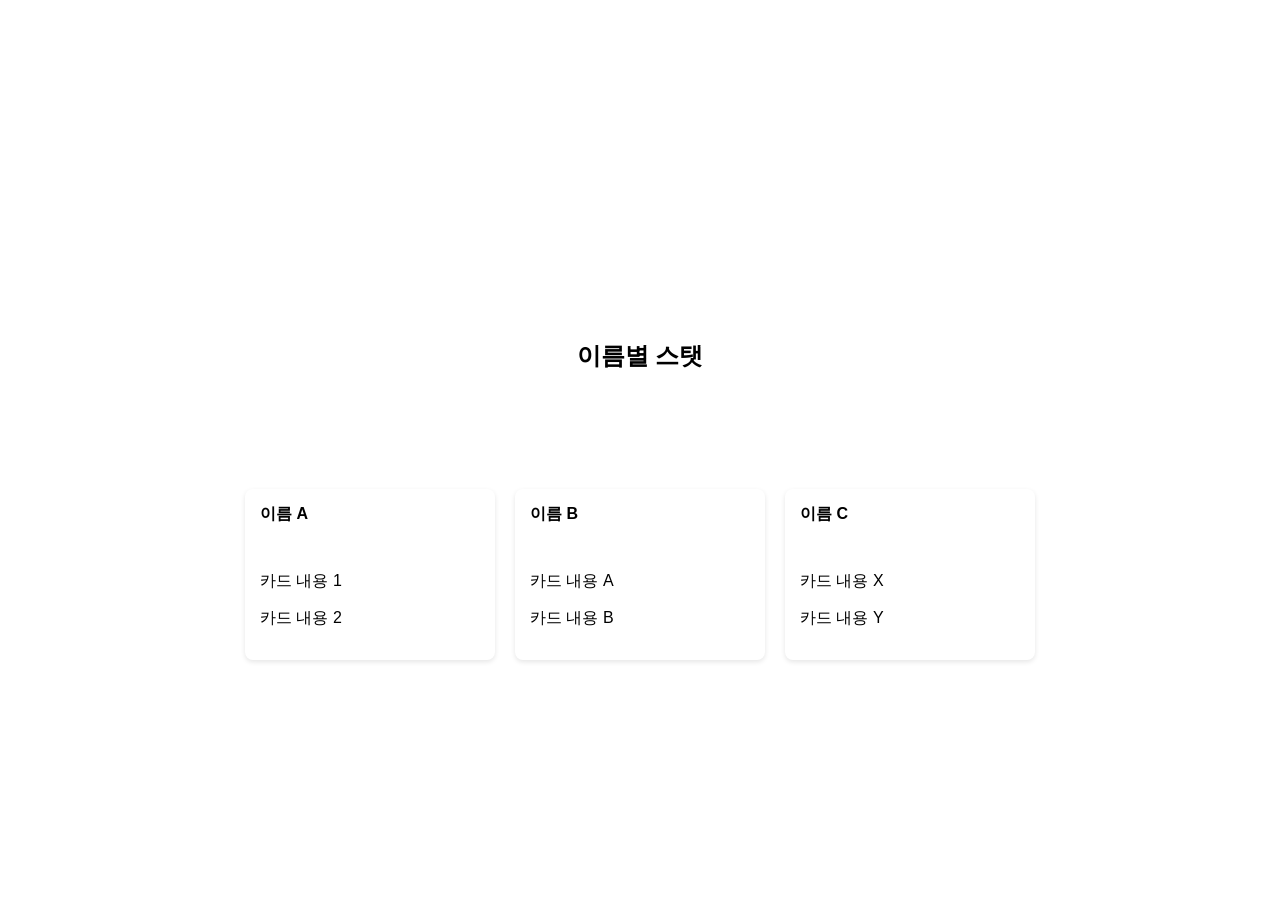
==== index.html @ db23ab8c "4th muse" ====
<!DOCTYPE html>
<html lang="ko">
<head>
    <meta charset="UTF-8">
    <meta name="viewport" content="width=device-width, initial-scale=1.0">
    <title>웹페이지 레이아웃</title>
    <style>
        body {
            margin: 0;
            font-family: sans-serif;
        }
        .wide-image {
            width: 100%;
            height: 300px; / 이미지 높이 조절 /
            background-color: ccc; / 이미지 없을 경우 배경색 /
            background-size: cover;
            background-position: center;
        }
        .stats-section {
            padding: 20px;
            background-color: f4f4f4;
            text-align: center;
        }
        .stats-section h2 {
            margin-bottom: 20px;
        }
        .stat-item {
            display: inline-block;
            margin: 5px 10px;
            padding: 8px 15px;
            background-color: 007bff;
            color: white;
            border-radius: 5px;
            cursor: pointer;
            transition: background-color 0.3s ease;
        }
        .stat-item:hover {
            background-color: 0056b3;
        }
        .cards-section {
            display: flex;
            flex-wrap: wrap;
            justify-content: center;
            padding: 30px 10px;
            gap: 20px;
        }
        .card {
            width: 250px;
            border: 1px solid ddd;
            border-radius: 8px;
            box-shadow: 0 2px 5px rgba(0,0,0,0.1);
            overflow: hidden;
            cursor: pointer;
            transition: transform 0.3s ease, box-shadow 0.3s ease;
        }
        .card:hover {
            transform: scale(1.05);
            box-shadow: 0 4px 10px rgba(0,0,0,0.2);
        }
        .card-header {
            padding: 15px;
            background-color: f9f9f9;
            border-bottom: 1px solid ddd;
            font-weight: bold;
        }
        .card-content {
            padding: 15px;
        }
        .editable-card.expanded {
            position: fixed;
            top: 50%;
            left: 50%;
            transform: translate(-50%, -50%) scale(1.2);
            z-index: 1000;
            width: 500px; / 확대 시 너비 /
            height: auto; / 확대 시 높이 자동 /
            box-shadow: 0 10px 20px rgba(0,0,0,0.3);
        }
        .editable-card.expanded .card-content textarea {
            width: 100%;
            height: 150px; / 편집 가능한 영역 높이 /
            padding: 10px;
            border: 1px solid ccc;
            border-radius: 5px;
            resize: vertical;
            box-sizing: border-box;
        }
        .sheet-section {
            padding: 15px;
            background-color: 333;
            color: white;
            text-align: center;
            font-size: 0.9em;
        }
    </style>
</head>
<body>

    <div class="wide-image">
        <!-- 최상단 꽉찬 와이드 이미지 영역 -->
        <!-- background-image 스타일을 div에 직접 적용하거나, img 태그 사용 -->
    </div>

    <div class="stats-section">
        <h2>이름별 스탯</h2>
        <span class="stat-item">스탯 1</span>
        <span class="stat-item">스탯 2</span>
        <span class="stat-item">스탯 3</span>
        <span class="stat-item">스탯 4</span>
    </div>

    <div class="cards-section">
        <div class="card editable-card">
            <div class="card-header">이름 A</div>
            <div class="card-content">
                <p>카드 내용 1</p>
                <p>카드 내용 2</p>
            </div>
        </div>
        <div class="card editable-card">
            <div class="card-header">이름 B</div>
            <div class="card-content">
                <p>카드 내용 A</p>
                <p>카드 내용 B</p>
            </div>
        </div>
        <div class="card editable-card">
            <div class="card-header">이름 C</div>
            <div class="card-content">
                <p>카드 내용 X</p>
                <p>카드 내용 Y</p>
            </div>
        </div>
        <!-- 더 많은 카드 추가 가능 -->
    </div>

    <div class="sheet-section">
        <span>한 줄 요약 또는 중요 정보 시트</span>
    </div>

    <script>
        document.querySelectorAll('.editable-card').forEach(card => {
            card.addEventListener('click', function() {
                // 다른 카드가 이미 확대되어 있는지 확인
                const expandedCard = document.querySelector('.expanded');
                if (expandedCard && expandedCard !== this) {
                    expandedCard.classList.remove('expanded');
                    // 확대된 카드의 내용을 일반 텍스트로 되돌립니다.
                    const contentDiv = expandedCard.querySelector('.card-content');
                    contentDiv.innerHTML = contentDiv.dataset.originalContent;
                }

                this.classList.toggle('expanded');

                if (this.classList.contains('expanded')) {
                    const contentDiv = this.querySelector('.card-content');
                    // 원본 내용을 저장합니다.
                    contentDiv.dataset.originalContent = contentDiv.innerHTML;
                    // 편집 가능한 textarea로 변경합니다.
                    contentDiv.innerHTML = <textarea>${contentDiv.textContent.trim()}</textarea>;
                } else {
                    // 확대 해제 시 textarea의 내용을 일반 텍스트로 다시 표시합니다.
                    const contentDiv = this.querySelector('.card-content');
                    const textarea = contentDiv.querySelector('textarea');
                    if (textarea) {
                        contentDiv.innerHTML = textarea.value;
                    }
                }
            });
        });
    </script>

</body>
</html>
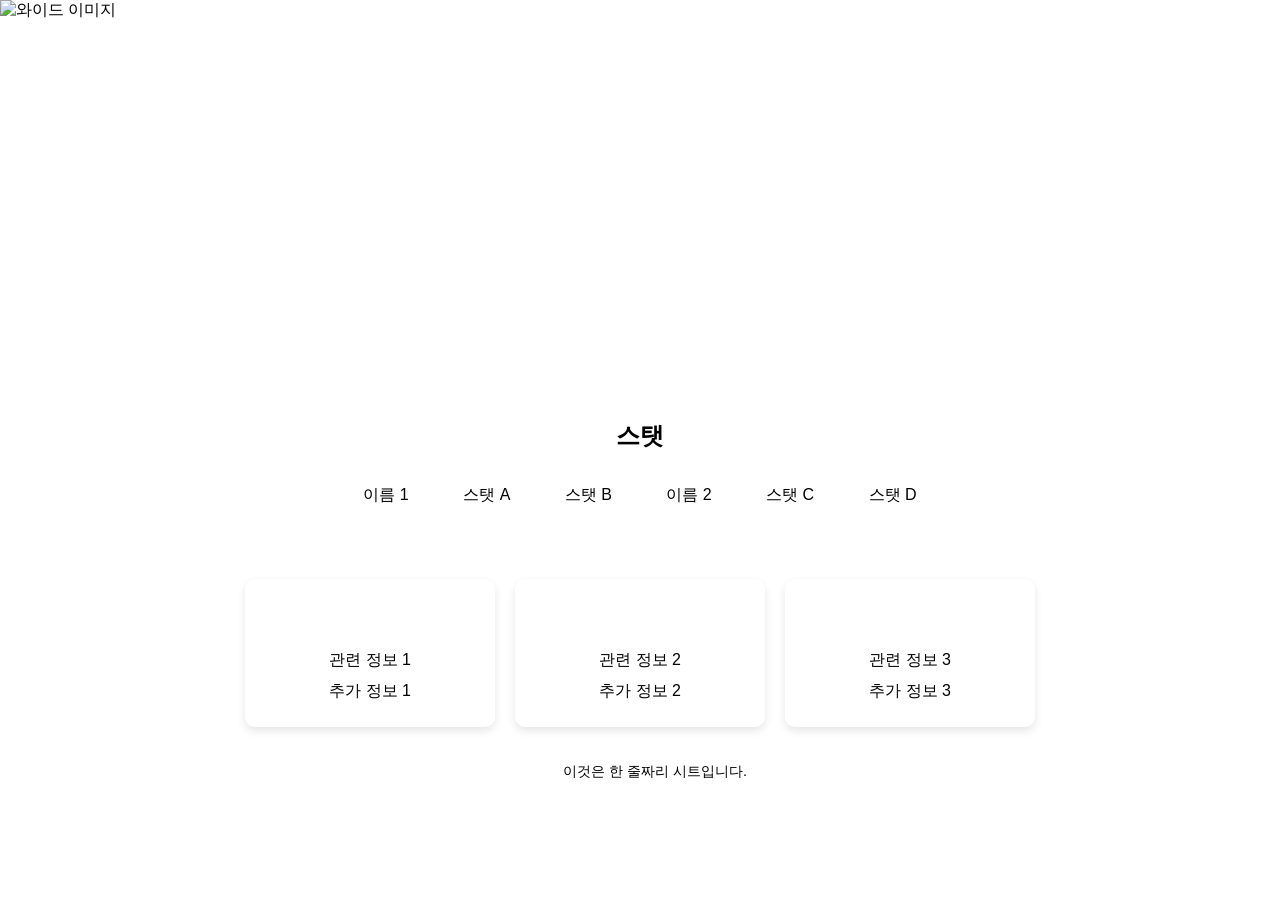
==== commit 05332e3e: "muse5" ====
--- a/index.html
+++ b/index.html
@@ -8,163 +8,208 @@
         body {
             margin: 0;
             font-family: sans-serif;
-        }
-        .wide-image {
-            width: 100%;
-            height: 300px; / 이미지 높이 조절 /
-            background-color: ccc; / 이미지 없을 경우 배경색 /
-            background-size: cover;
-            background-position: center;
-        }
+            background-color: f4f4f4;
+        }
+
+        .wide-image-container {
+            width: 100%;
+            height: 400px; / 이미지 높이 조절 /
+            overflow: hidden;
+            position: relative;
+        }
+
+        .wide-image-container img {
+            width: 100%;
+            height: 100%;
+            object-fit: cover; / 이미지가 컨테이너를 꽉 채우도록 /
+        }
+
         .stats-section {
             padding: 20px;
-            background-color: f4f4f4;
-            text-align: center;
-        }
+            background-color: fff;
+            text-align: center;
+            margin-bottom: 20px;
+        }
+
         .stats-section h2 {
-            margin-bottom: 20px;
-        }
+            margin-top: 0;
+            color: 333;
+        }
+
         .stat-item {
             display: inline-block;
             margin: 5px 10px;
             padding: 8px 15px;
-            background-color: 007bff;
-            color: white;
+            background-color: e0e0e0;
             border-radius: 5px;
             cursor: pointer;
             transition: background-color 0.3s ease;
         }
+
         .stat-item:hover {
-            background-color: 0056b3;
-        }
+            background-color: c0c0c0;
+        }
+
         .cards-section {
             display: flex;
             flex-wrap: wrap;
             justify-content: center;
-            padding: 30px 10px;
+            padding: 20px;
             gap: 20px;
         }
+
         .card {
             width: 250px;
-            border: 1px solid ddd;
-            border-radius: 8px;
-            box-shadow: 0 2px 5px rgba(0,0,0,0.1);
+            background-color: fff;
+            border-radius: 10px;
+            box-shadow: 0 4px 8px rgba(0, 0, 0, 0.1);
             overflow: hidden;
             cursor: pointer;
             transition: transform 0.3s ease, box-shadow 0.3s ease;
         }
+
         .card:hover {
-            transform: scale(1.05);
-            box-shadow: 0 4px 10px rgba(0,0,0,0.2);
-        }
+            transform: translateY(-5px);
+            box-shadow: 0 8px 16px rgba(0, 0, 0, 0.2);
+        }
+
         .card-header {
+            background-color: 007bff;
+            color: white;
             padding: 15px;
-            background-color: f9f9f9;
-            border-bottom: 1px solid ddd;
+            text-align: center;
+            font-size: 1.2em;
             font-weight: bold;
         }
+
         .card-content {
             padding: 15px;
-        }
-        .editable-card.expanded {
+            text-align: center;
+        }
+
+        .card-content p {
+            margin: 0 0 10px 0;
+            color: 555;
+        }
+
+        .sheet-section {
+            padding: 15px;
+            background-color: 333;
+            color: fff;
+            text-align: center;
+            font-size: 0.9em;
+            position: sticky;
+            bottom: 0;
+            width: 100%;
+        }
+
+        / 카드 클릭 시 확대 및 편집 모드 (JavaScript로 구현 필요) /
+        .card.expanded {
+            width: 500px; / 확대될 너비 /
+            height: auto; / 내용에 맞게 높이 조절 /
             position: fixed;
             top: 50%;
             left: 50%;
-            transform: translate(-50%, -50%) scale(1.2);
+            transform: translate(-50%, -50%);
             z-index: 1000;
-            width: 500px; / 확대 시 너비 /
-            height: auto; / 확대 시 높이 자동 /
-            box-shadow: 0 10px 20px rgba(0,0,0,0.3);
-        }
-        .editable-card.expanded .card-content textarea {
-            width: 100%;
-            height: 150px; / 편집 가능한 영역 높이 /
+            box-shadow: 0 16px 32px rgba(0, 0, 0, 0.3);
+        }
+
+        .card.expanded .card-header,
+        .card.expanded .card-content {
+            padding: 20px;
+        }
+
+        .card.expanded .card-content textarea {
+            width: 100%;
+            height: 150px;
+            margin-top: 10px;
             padding: 10px;
             border: 1px solid ccc;
             border-radius: 5px;
-            resize: vertical;
-            box-sizing: border-box;
-        }
-        .sheet-section {
-            padding: 15px;
-            background-color: 333;
-            color: white;
-            text-align: center;
-            font-size: 0.9em;
+            font-family: sans-serif;
+            font-size: 1em;
+            resize: vertical; / 세로로만 크기 조절 가능 /
         }
     </style>
 </head>
 <body>
 
-    <div class="wide-image">
-        <!-- 최상단 꽉찬 와이드 이미지 영역 -->
-        <!-- background-image 스타일을 div에 직접 적용하거나, img 태그 사용 -->
+    <div class="wide-image-container">
+        <img src="https://i.pinimg.com/1200x/ff/57/47/ff57477cca0a3f9d57aa78e1961f3767.jpg" alt="와이드 이미지">
     </div>
 
-    <div class="stats-section">
-        <h2>이름별 스탯</h2>
-        <span class="stat-item">스탯 1</span>
-        <span class="stat-item">스탯 2</span>
-        <span class="stat-item">스탯 3</span>
-        <span class="stat-item">스탯 4</span>
-    </div>
-
-    <div class="cards-section">
-        <div class="card editable-card">
-            <div class="card-header">이름 A</div>
+    <section class="stats-section">
+        <h2>스탯</h2>
+        <span class="stat-item">이름 1</span>
+        <span class="stat-item">스탯 A</span>
+        <span class="stat-item">스탯 B</span>
+        <span class="stat-item">이름 2</span>
+        <span class="stat-item">스탯 C</span>
+        <span class="stat-item">스탯 D</span>
+    </section>
+
+    <section class="cards-section">
+        <div class="card">
+            <div class="card-header">이름 1</div>
             <div class="card-content">
-                <p>카드 내용 1</p>
-                <p>카드 내용 2</p>
+                <p>관련 정보 1</p>
+                <p>추가 정보 1</p>
             </div>
         </div>
-        <div class="card editable-card">
-            <div class="card-header">이름 B</div>
+        <div class="card">
+            <div class="card-header">이름 2</div>
             <div class="card-content">
-                <p>카드 내용 A</p>
-                <p>카드 내용 B</p>
+                <p>관련 정보 2</p>
+                <p>추가 정보 2</p>
             </div>
         </div>
-        <div class="card editable-card">
-            <div class="card-header">이름 C</div>
+        <div class="card">
+            <div class="card-header">이름 3</div>
             <div class="card-content">
-                <p>카드 내용 X</p>
-                <p>카드 내용 Y</p>
+                <p>관련 정보 3</p>
+                <p>추가 정보 3</p>
             </div>
         </div>
         <!-- 더 많은 카드 추가 가능 -->
+    </section>
+
+    <div class="sheet-section">
+        이것은 한 줄짜리 시트입니다.
     </div>
 
-    <div class="sheet-section">
-        <span>한 줄 요약 또는 중요 정보 시트</span>
-    </div>
-
     <script>
-        document.querySelectorAll('.editable-card').forEach(card => {
+        document.querySelectorAll('.card').forEach(card => {
             card.addEventListener('click', function() {
-                // 다른 카드가 이미 확대되어 있는지 확인
-                const expandedCard = document.querySelector('.expanded');
-                if (expandedCard && expandedCard !== this) {
+                // 이미 확대된 상태라면 해제
+                if (this.classList.contains('expanded')) {
+                    this.classList.remove('expanded');
+                    // 편집 모드에서 일반 텍스트로 복구 (필요시)
+                    const textarea = this.querySelector('textarea');
+                    if (textarea) {
+                        const contentDiv = document.createElement('div');
+                        contentDiv.innerHTML = textarea.value.replace(/\n/g, '<br>');
+                        textarea.parentNode.replaceChild(contentDiv, textarea);
+                    }
+                    return;
+                }
+
+                // 다른 카드들이 확대된 상태라면 모두 해제
+                document.querySelectorAll('.card.expanded').forEach(expandedCard => {
                     expandedCard.classList.remove('expanded');
-                    // 확대된 카드의 내용을 일반 텍스트로 되돌립니다.
-                    const contentDiv = expandedCard.querySelector('.card-content');
-                    contentDiv.innerHTML = contentDiv.dataset.originalContent;
-                }
-
-                this.classList.toggle('expanded');
-
-                if (this.classList.contains('expanded')) {
-                    const contentDiv = this.querySelector('.card-content');
-                    // 원본 내용을 저장합니다.
-                    contentDiv.dataset.originalContent = contentDiv.innerHTML;
-                    // 편집 가능한 textarea로 변경합니다.
-                    contentDiv.innerHTML = <textarea>${contentDiv.textContent.trim()}</textarea>;
-                } else {
-                    // 확대 해제 시 textarea의 내용을 일반 텍스트로 다시 표시합니다.
-                    const contentDiv = this.querySelector('.card-content');
-                    const textarea = contentDiv.querySelector('textarea');
-                    if (textarea) {
-                        contentDiv.innerHTML = textarea.value;
-                    }
+                });
+
+                // 현재 카드 확대
+                this.classList.add('expanded');
+
+                // 편집 모드로 전환 (텍스트 영역 추가)
+                const contentDiv = this.querySelector('.card-content');
+                if (!contentDiv.querySelector('textarea')) {
+                    const currentContent = contentDiv.innerHTML.replace(/<br>/g, '\n'); // <br> 태그를 개행 문자로 변환
+                    contentDiv.innerHTML = ''; // 기존 내용 삭제
+                    const textarea = document.createElement('textarea');
+                    textarea.value = currentContent;
+                    contentDiv.appendChild(textarea);
                 }
             });
         });
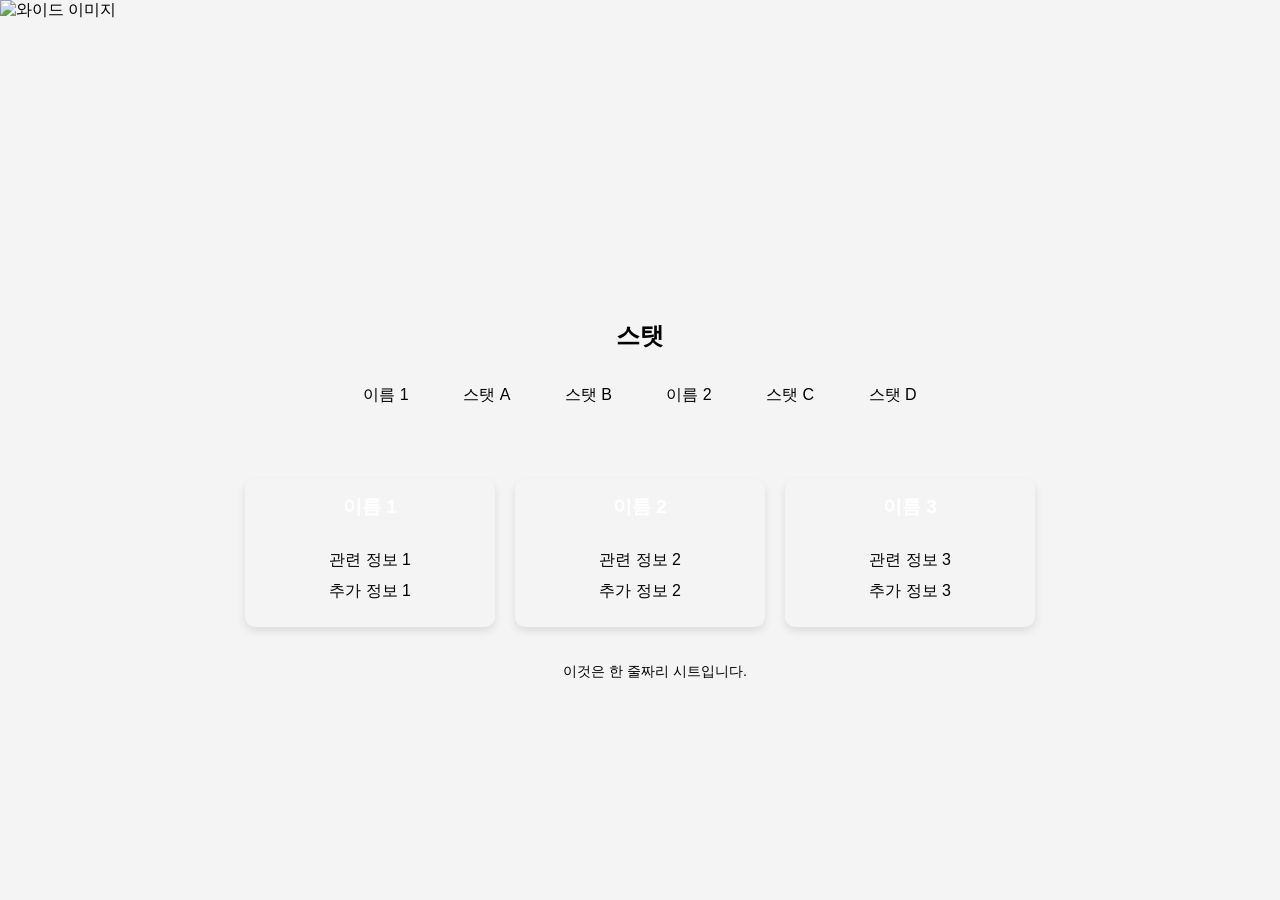
==== commit 4039b5cf: "6muse" ====
--- a/index.html
+++ b/index.html
@@ -8,12 +8,12 @@
         body {
             margin: 0;
             font-family: sans-serif;
-            background-color: f4f4f4;
+            background-color: #f4f4f4;
         }
 
         .wide-image-container {
             width: 100%;
-            height: 400px; / 이미지 높이 조절 /
+            height: 300px; / 이미지 높이 조절 /
             overflow: hidden;
             position: relative;
         }
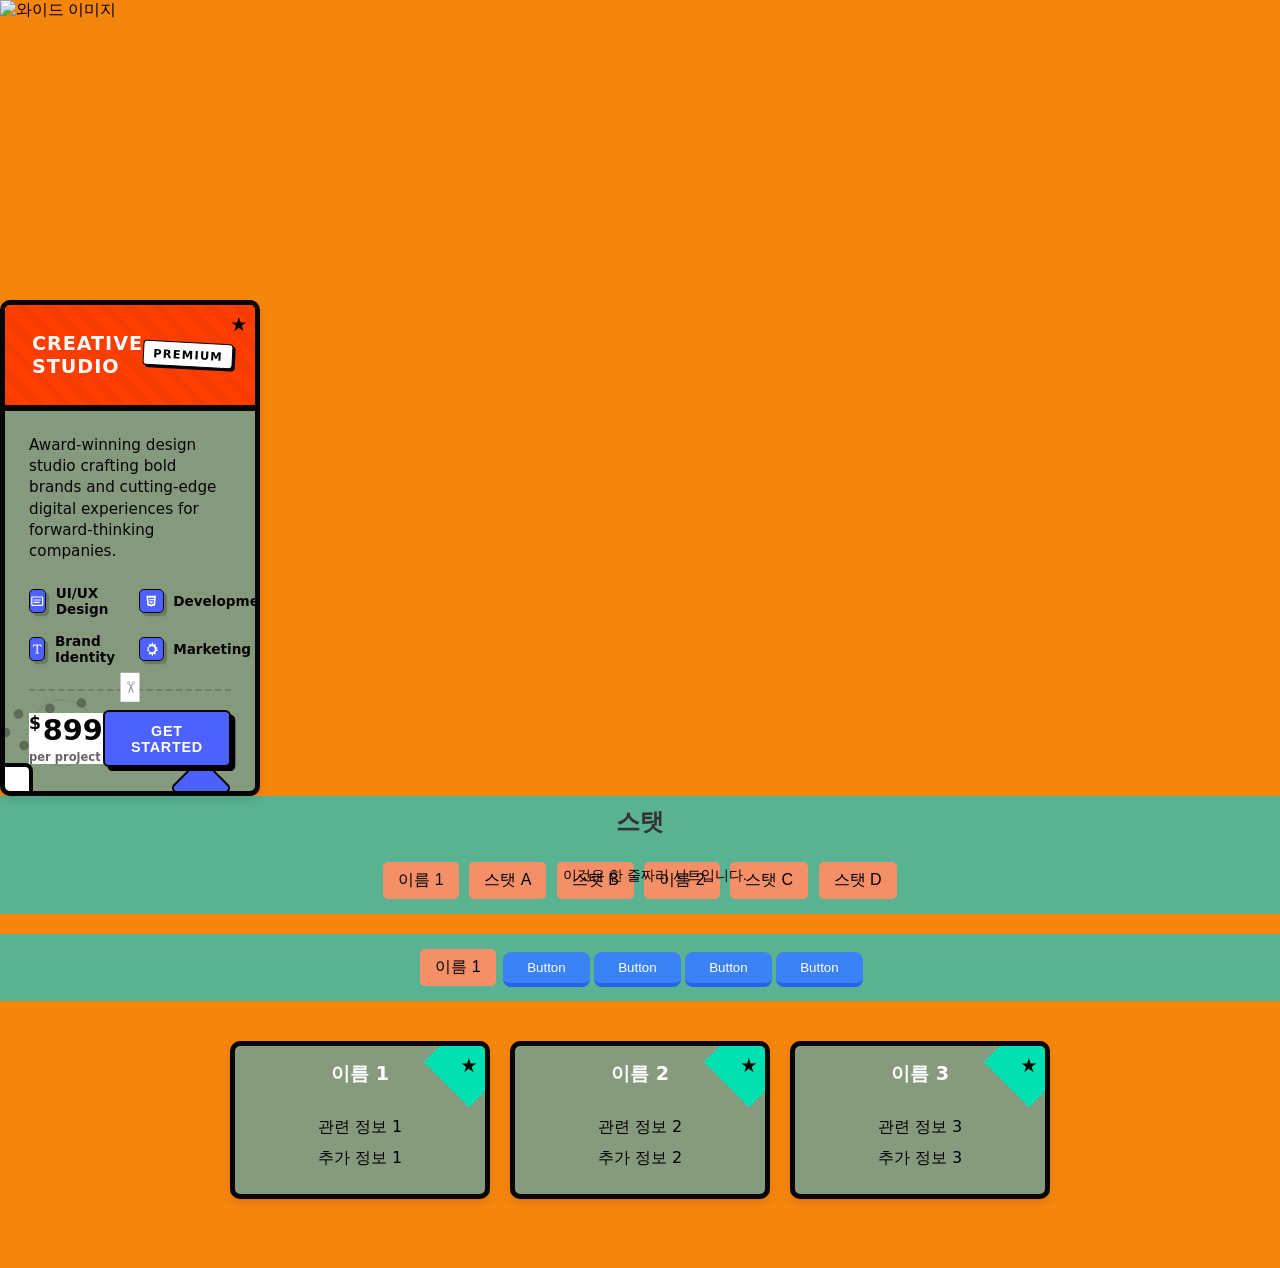
==== commit faad2f5a: "css test" ====
--- a/index.html
+++ b/index.html
@@ -8,8 +8,400 @@
         body {
             margin: 0;
             font-family: sans-serif;
-            background-color: #f4f4f4;
-        }
+            background-color: #F6850C;
+        }
+
+        /* From Uiverse.io by seoulchik */ 
+.card {
+  --primary: #ff3e00;
+  --primary-hover: #ff6d43;
+  --secondary: #4d61ff;
+  --secondary-hover: #5e70ff;
+  --accent: #00e0b0;
+  --text: #050505;
+  --bg: #ffffff;
+  --shadow-color: #000000;
+  --pattern-color: #cfcfcf;
+
+  position: relative;
+  width: 20em;
+  background: var(--bg);
+  border: 0.35em solid var(--text);
+  border-radius: 0.6em;
+  box-shadow:
+    0.7em 0.7em 0 var(--shadow-color),
+    inset 0 0 0 0.15em rgba(0, 0, 0, 0.05);
+  transition: all 0.4s cubic-bezier(0.23, 1, 0.32, 1);
+  overflow: hidden;
+  font-family: ui-sans-serif, system-ui, sans-serif;
+  transform-origin: center;
+}
+
+.card:hover {
+  transform: translate(-0.4em, -0.4em) scale(1.02);
+  box-shadow: 1em 1em 0 var(--shadow-color);
+}
+
+.card:hover .card-pattern-grid,
+.card:hover .card-overlay-dots {
+  opacity: 1;
+}
+
+.card:active {
+  transform: translate(0.1em, 0.1em) scale(0.98);
+  box-shadow: 0.5em 0.5em 0 var(--shadow-color);
+}
+
+.card::before {
+  content: "";
+  position: absolute;
+  top: -1em;
+  right: -1em;
+  width: 4em;
+  height: 4em;
+  background: var(--accent);
+  transform: rotate(45deg);
+  z-index: 1;
+}
+
+.card::after {
+  content: "★";
+  position: absolute;
+  top: 0.4em;
+  right: 0.4em;
+  color: var(--text);
+  font-size: 1.2em;
+  font-weight: bold;
+  z-index: 2;
+}
+
+.card-pattern-grid {
+  position: absolute;
+  inset: 0;
+  background-image: linear-gradient(
+      to right,
+      rgba(0, 0, 0, 0.05) 1px,
+      transparent 1px
+    ),
+    linear-gradient(to bottom, rgba(0, 0, 0, 0.05) 1px, transparent 1px);
+  background-size: 0.5em 0.5em;
+  pointer-events: none;
+  opacity: 0.5;
+  transition: opacity 0.4s ease;
+  z-index: 1;
+}
+
+.card-overlay-dots {
+  position: absolute;
+  inset: 0;
+  background-image: radial-gradient(var(--pattern-color) 1px, transparent 1px);
+  background-size: 1em 1em;
+  background-position: -0.5em -0.5em;
+  pointer-events: none;
+  opacity: 0;
+  transition: opacity 0.4s ease;
+  z-index: 1;
+}
+
+.bold-pattern {
+  position: absolute;
+  top: 0;
+  right: 0;
+  width: 6em;
+  height: 6em;
+  opacity: 0.15;
+  pointer-events: none;
+  z-index: 1;
+}
+
+.card-title-area {
+  position: relative;
+  padding: 1.4em;
+  background: var(--primary);
+  color: var(--bg);
+  font-weight: 800;
+  font-size: 1.2em;
+  display: flex;
+  justify-content: space-between;
+  align-items: center;
+  border-bottom: 0.35em solid var(--text);
+  text-transform: uppercase;
+  letter-spacing: 0.05em;
+  z-index: 2;
+  overflow: hidden;
+}
+
+.card-title-area::before {
+  content: "";
+  position: absolute;
+  top: 0;
+  left: 0;
+  width: 100%;
+  height: 100%;
+  background: repeating-linear-gradient(
+    45deg,
+    rgba(0, 0, 0, 0.1),
+    rgba(0, 0, 0, 0.1) 0.5em,
+    transparent 0.5em,
+    transparent 1em
+  );
+  pointer-events: none;
+  opacity: 0.3;
+}
+
+.card-tag {
+  background: var(--bg);
+  color: var(--text);
+  font-size: 0.6em;
+  font-weight: 800;
+  padding: 0.4em 0.8em;
+  border: 0.15em solid var(--text);
+  border-radius: 0.3em;
+  box-shadow: 0.2em 0.2em 0 var(--shadow-color);
+  text-transform: uppercase;
+  letter-spacing: 0.1em;
+  transform: rotate(3deg);
+  transition: all 0.3s ease;
+}
+
+.card:hover .card-tag {
+  transform: rotate(-2deg) scale(1.1);
+  box-shadow: 0.25em 0.25em 0 var(--shadow-color);
+}
+
+.card-body {
+  position: relative;
+  padding: 1.5em;
+  z-index: 2;
+}
+
+.card-description {
+  margin-bottom: 1.5em;
+  color: var(--text);
+  font-size: 0.95em;
+  line-height: 1.4;
+  font-weight: 500;
+}
+
+.feature-grid {
+  display: grid;
+  grid-template-columns: 1fr 1fr;
+  gap: 1em;
+  margin-bottom: 1.5em;
+}
+
+.feature-item {
+  display: flex;
+  align-items: center;
+  gap: 0.6em;
+  transition: transform 0.2s ease;
+}
+
+.feature-item:hover {
+  transform: translateX(0.3em);
+}
+
+.feature-icon {
+  width: 1.4em;
+  height: 1.4em;
+  display: flex;
+  align-items: center;
+  justify-content: center;
+  background: var(--secondary);
+  border: 0.12em solid var(--text);
+  border-radius: 0.3em;
+  box-shadow: 0.2em 0.2em 0 rgba(0, 0, 0, 0.2);
+  transition: all 0.2s ease;
+}
+
+.feature-item:hover .feature-icon {
+  background: var(--secondary-hover);
+  transform: rotate(-5deg);
+}
+
+.feature-icon svg {
+  width: 0.9em;
+  height: 0.9em;
+  fill: var(--bg);
+}
+
+.feature-text {
+  font-size: 0.85em;
+  font-weight: 600;
+  color: var(--text);
+}
+
+.card-actions {
+  display: flex;
+  justify-content: space-between;
+  align-items: center;
+  margin-top: 1.5em;
+  padding-top: 1.2em;
+  border-top: 0.15em dashed rgba(0, 0, 0, 0.15);
+  position: relative;
+}
+
+.card-actions::before {
+  content: "✂";
+  position: absolute;
+  top: -0.8em;
+  left: 50%;
+  transform: translateX(-50%) rotate(90deg);
+  background: var(--bg);
+  padding: 0 0.5em;
+  font-size: 1em;
+  color: rgba(0, 0, 0, 0.4);
+}
+
+.price {
+  position: relative;
+  font-size: 1.8em;
+  font-weight: 800;
+  color: var(--text);
+  background: var(--bg);
+}
+
+.price::before {
+  content: "";
+  position: absolute;
+  bottom: 0.15em;
+  left: 0;
+  width: 100%;
+  height: 0.2em;
+  background: var(--accent);
+  z-index: -1;
+  opacity: 0.5;
+}
+
+.price-currency {
+  font-size: 0.6em;
+  font-weight: 700;
+  vertical-align: top;
+  margin-right: 0.1em;
+}
+
+.price-period {
+  display: block;
+  font-size: 0.4em;
+  font-weight: 600;
+  color: rgba(0, 0, 0, 0.6);
+  margin-top: 0.2em;
+}
+
+.card-button {
+  position: relative;
+  background: var(--secondary);
+  color: var(--bg);
+  font-size: 0.9em;
+  font-weight: 700;
+  padding: 0.7em 1.2em;
+  border: 0.2em solid var(--text);
+  border-radius: 0.4em;
+  box-shadow: 0.3em 0.3em 0 var(--shadow-color);
+  cursor: pointer;
+  transition: all 0.2s ease;
+  overflow: hidden;
+  text-transform: uppercase;
+  letter-spacing: 0.05em;
+}
+
+.card-button::before {
+  content: "";
+  position: absolute;
+  top: 0;
+  left: -100%;
+  width: 100%;
+  height: 100%;
+  background: linear-gradient(
+    90deg,
+    transparent 0%,
+    rgba(255, 255, 255, 0.2) 50%,
+    transparent 100%
+  );
+  transition: left 0.6s ease;
+}
+
+.card-button:hover {
+  background: var(--secondary-hover);
+  transform: translate(-0.1em, -0.1em);
+  box-shadow: 0.4em 0.4em 0 var(--shadow-color);
+}
+
+.card-button:hover::before {
+  left: 100%;
+}
+
+.card-button:active {
+  transform: translate(0.1em, 0.1em);
+  box-shadow: 0.15em 0.15em 0 var(--shadow-color);
+}
+
+.dots-pattern {
+  position: absolute;
+  bottom: 2em;
+  left: -2em;
+  width: 8em;
+  height: 4em;
+  opacity: 0.3;
+  transform: rotate(-10deg);
+  pointer-events: none;
+  z-index: 1;
+}
+
+.accent-shape {
+  position: absolute;
+  width: 2.5em;
+  height: 2.5em;
+  background: var(--secondary);
+  border: 0.15em solid var(--text);
+  border-radius: 0.3em;
+  transform: rotate(45deg);
+  bottom: -1.2em;
+  right: 2em;
+  z-index: 0;
+  transition: transform 0.3s ease;
+}
+
+.card:hover .accent-shape {
+  transform: rotate(55deg) scale(1.1);
+}
+
+.stamp {
+  position: absolute;
+  bottom: 1.5em;
+  left: 1.5em;
+  width: 4em;
+  height: 4em;
+  display: flex;
+  align-items: center;
+  justify-content: center;
+  border: 0.15em solid rgba(0, 0, 0, 0.3);
+  border-radius: 50%;
+  transform: rotate(-15deg);
+  opacity: 0.2;
+  z-index: 1;
+}
+
+.stamp-text {
+  font-size: 0.6em;
+  font-weight: 800;
+  text-transform: uppercase;
+  letter-spacing: 0.05em;
+}
+
+.corner-slice {
+  position: absolute;
+  bottom: 0;
+  left: 0;
+  width: 1.5em;
+  height: 1.5em;
+  background: var(--bg);
+  border-right: 0.25em solid var(--text);
+  border-top: 0.25em solid var(--text);
+  border-radius: 0 0.5em 0 0;
+  z-index: 1;
+}
+
 
         .wide-image-container {
             width: 100%;
@@ -25,29 +417,29 @@
         }
 
         .stats-section {
-            padding: 20px;
-            background-color: fff;
+            padding: 10px;
+            background-color: #59B292;
             text-align: center;
             margin-bottom: 20px;
         }
 
         .stats-section h2 {
             margin-top: 0;
-            color: 333;
+            color: #333333;
         }
 
         .stat-item {
             display: inline-block;
-            margin: 5px 10px;
+            margin: 5px 3px;
             padding: 8px 15px;
-            background-color: e0e0e0;
+            background-color: #F48F68;
             border-radius: 5px;
             cursor: pointer;
             transition: background-color 0.3s ease;
         }
 
         .stat-item:hover {
-            background-color: c0c0c0;
+            background-color: #c0c0c0;
         }
 
         .cards-section {
@@ -60,7 +452,7 @@
 
         .card {
             width: 250px;
-            background-color: fff;
+            background-color: #869B7E;
             border-radius: 10px;
             box-shadow: 0 4px 8px rgba(0, 0, 0, 0.1);
             overflow: hidden;
@@ -131,6 +523,32 @@
             font-size: 1em;
             resize: vertical; / 세로로만 크기 조절 가능 /
         }
+        .uiverse-btn {
+          cursor: pointer;
+          background-color: #3b82f6;      /* bg-blue-500 */
+          color: #ffffff;                 /* text-white */
+          padding: 0.5rem 1.5rem;         /* py-2 px-6 */
+          border-radius: 0.5rem;          /* rounded-lg */
+          border-bottom: 4px solid #2563eb; /* border-blue-600 border-b-[4px] */
+          border-left: none;
+          border-right: none;
+          border-top: none;
+          transition: all 0.2s ease;     /* transition-all */
+        }
+
+        /* 마우스 올렸을 때 효과 */
+        .uiverse-btn:hover {
+          filter: brightness(1.1);         /* hover:brightness-110 */
+          transform: translateY(-1px);     /* hover:-translate-y-[1px] */
+          border-bottom-width: 6px;        /* hover:border-b-[6px] */
+        }
+
+        /* 클릭했을 때 효과 */
+        .uiverse-btn:active {
+          border-bottom-width: 2px;        /* active:border-b-[2px] */
+          filter: brightness(0.9);         /* active:brightness-90 */
+          transform: translateY(2px);      /* active:translate-y-[2px] */
+        }
     </style>
 </head>
 <body>
@@ -138,6 +556,114 @@
     <div class="wide-image-container">
         <img src="https://i.pinimg.com/1200x/ff/57/47/ff57477cca0a3f9d57aa78e1961f3767.jpg" alt="와이드 이미지">
     </div>
+
+    <!-- From Uiverse.io by seoulchik --> 
+<div class="card">
+  <div class="card-pattern-grid"></div>
+  <div class="card-overlay-dots"></div>
+
+  <div class="bold-pattern">
+    <svg viewBox="0 0 100 100">
+      <path
+        stroke-dasharray="15 10"
+        stroke-width="10"
+        stroke="#000"
+        fill="none"
+        d="M0,0 L100,0 L100,100 L0,100 Z"
+      ></path>
+    </svg>
+  </div>
+
+  <div class="card-title-area">
+    <span>Creative Studio</span>
+    <span class="card-tag">Premium</span>
+  </div>
+
+  <div class="card-body">
+    <div class="card-description">
+      Award-winning design studio crafting bold brands and cutting-edge digital
+      experiences for forward-thinking companies.
+    </div>
+
+    <div class="feature-grid">
+      <div class="feature-item">
+        <div class="feature-icon">
+          <svg viewBox="0 0 24 24">
+            <path
+              d="M20,4C21.1,4 22,4.9 22,6V18C22,19.1 21.1,20 20,20H4C2.9,20 2,19.1 2,18V6C2,4.9 2.9,4 4,4H20M4,6V18H20V6H4M6,9H18V11H6V9M6,13H16V15H6V13Z"
+            ></path>
+          </svg>
+        </div>
+        <span class="feature-text">UI/UX Design</span>
+      </div>
+
+      <div class="feature-item">
+        <div class="feature-icon">
+          <svg viewBox="0 0 24 24">
+            <path
+              d="M12,17.56L16.07,16.43L16.62,10.33H9.38L9.2,8.3H16.8L17,6.31H7L7.56,12.32H14.45L14.22,14.9L12,15.5L9.78,14.9L9.64,13.24H7.64L7.93,16.43L12,17.56M4.07,3H19.93L18.5,19.2L12,21L5.5,19.2L4.07,3Z"
+            ></path>
+          </svg>
+        </div>
+        <span class="feature-text">Development</span>
+      </div>
+
+      <div class="feature-item">
+        <div class="feature-icon">
+          <svg viewBox="0 0 24 24">
+            <path
+              d="M18.5,4L19.66,8.35L18.7,8.61C18.25,7.74 17.79,6.87 17.26,6.43C16.73,6 16.11,6 15.5,6H13V16.5C13,17 13,17.5 13.33,17.75C13.67,18 14.33,18 15,18V19H9V18C9.67,18 10.33,18 10.67,17.75C11,17.5 11,17 11,16.5V6H8.5C7.89,6 7.27,6 6.74,6.43C6.21,6.87 5.75,7.74 5.3,8.61L4.34,8.35L5.5,4H18.5Z"
+            ></path>
+          </svg>
+        </div>
+        <span class="feature-text">Brand Identity</span>
+      </div>
+
+      <div class="feature-item">
+        <div class="feature-icon">
+          <svg viewBox="0 0 24 24">
+            <path
+              d="M9.19,6.35C8.41,7.13 7.75,8.05 7.25,9H5V11H7.12C7.05,11.32 7,11.66 7,12C7,12.34 7.05,12.68 7.12,13H5V15H7.25C7.75,15.95 8.41,16.87 9.19,17.65L7.77,19.07L9.88,21.18L11.3,19.77C11.85,20.03 12.41,20.2 13,20.31V23H15V20.31C15.59,20.2 16.15,20.03 16.7,19.77L18.12,21.18L20.23,19.07L18.81,17.65C19.59,16.87 20.25,15.95 20.75,15H23V13H20.88C20.95,12.68 21,12.34 21,12C21,11.66 20.95,11.32 20.88,11H23V9H20.75C20.25,8.05 19.59,7.13 18.81,6.35L20.23,4.93L18.12,2.82L16.7,4.23C16.15,3.97 15.59,3.8 15,3.69V1H13V3.69C12.41,3.8 11.85,3.97 11.3,4.23L9.88,2.82L7.77,4.93L9.19,6.35M13,17A5,5 0 0,1 8,12A5,5 0 0,1 13,7A5,5 0 0,1 18,12A5,5 0 0,1 13,17Z"
+            ></path>
+          </svg>
+        </div>
+        <span class="feature-text">Marketing</span>
+      </div>
+    </div>
+
+    <div class="card-actions">
+      <div class="price">
+        <span class="price-currency">$</span>899
+        <span class="price-period">per project</span>
+      </div>
+
+      <button class="card-button">Get Started</button>
+    </div>
+  </div>
+
+  <div class="dots-pattern">
+    <svg viewBox="0 0 80 40">
+      <circle fill="#000" r="3" cy="10" cx="10"></circle>
+      <circle fill="#000" r="3" cy="10" cx="30"></circle>
+      <circle fill="#000" r="3" cy="10" cx="50"></circle>
+      <circle fill="#000" r="3" cy="10" cx="70"></circle>
+      <circle fill="#000" r="3" cy="20" cx="20"></circle>
+      <circle fill="#000" r="3" cy="20" cx="40"></circle>
+      <circle fill="#000" r="3" cy="20" cx="60"></circle>
+      <circle fill="#000" r="3" cy="30" cx="10"></circle>
+      <circle fill="#000" r="3" cy="30" cx="30"></circle>
+      <circle fill="#000" r="3" cy="30" cx="50"></circle>
+      <circle fill="#000" r="3" cy="30" cx="70"></circle>
+    </svg>
+  </div>
+
+  <div class="accent-shape"></div>
+  <div class="corner-slice"></div>
+
+  <div class="stamp">
+    <span class="stamp-text">Approved</span>
+  </div>
+</div>
 
     <section class="stats-section">
         <h2>스탯</h2>
@@ -148,7 +674,13 @@
         <span class="stat-item">스탯 C</span>
         <span class="stat-item">스탯 D</span>
     </section>
-
+    <section class="stats-section">
+        <span class="stat-item">이름 1</span>
+        <button class="uiverse-btn">Button</button>
+        <button class="uiverse-btn">Button</button>
+        <button class="uiverse-btn">Button</button>
+        <button class="uiverse-btn">Button</button>
+    </section>
     <section class="cards-section">
         <div class="card">
             <div class="card-header">이름 1</div>
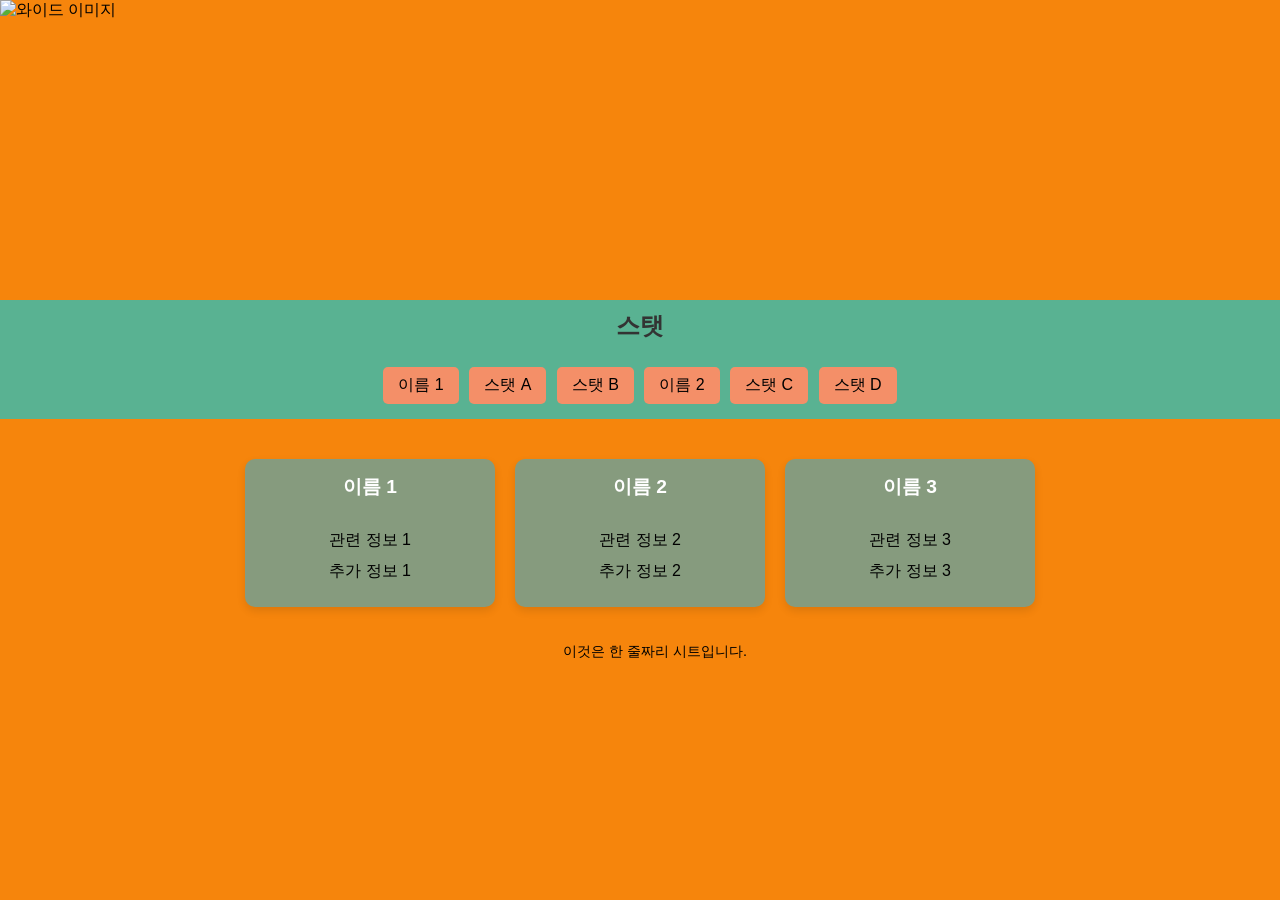
==== commit 12fc4234: "card test" ====
--- a/index.html
+++ b/index.html
@@ -11,398 +11,6 @@
             background-color: #F6850C;
         }
 
-        /* From Uiverse.io by seoulchik */ 
-.card {
-  --primary: #ff3e00;
-  --primary-hover: #ff6d43;
-  --secondary: #4d61ff;
-  --secondary-hover: #5e70ff;
-  --accent: #00e0b0;
-  --text: #050505;
-  --bg: #ffffff;
-  --shadow-color: #000000;
-  --pattern-color: #cfcfcf;
-
-  position: relative;
-  width: 20em;
-  background: var(--bg);
-  border: 0.35em solid var(--text);
-  border-radius: 0.6em;
-  box-shadow:
-    0.7em 0.7em 0 var(--shadow-color),
-    inset 0 0 0 0.15em rgba(0, 0, 0, 0.05);
-  transition: all 0.4s cubic-bezier(0.23, 1, 0.32, 1);
-  overflow: hidden;
-  font-family: ui-sans-serif, system-ui, sans-serif;
-  transform-origin: center;
-}
-
-.card:hover {
-  transform: translate(-0.4em, -0.4em) scale(1.02);
-  box-shadow: 1em 1em 0 var(--shadow-color);
-}
-
-.card:hover .card-pattern-grid,
-.card:hover .card-overlay-dots {
-  opacity: 1;
-}
-
-.card:active {
-  transform: translate(0.1em, 0.1em) scale(0.98);
-  box-shadow: 0.5em 0.5em 0 var(--shadow-color);
-}
-
-.card::before {
-  content: "";
-  position: absolute;
-  top: -1em;
-  right: -1em;
-  width: 4em;
-  height: 4em;
-  background: var(--accent);
-  transform: rotate(45deg);
-  z-index: 1;
-}
-
-.card::after {
-  content: "★";
-  position: absolute;
-  top: 0.4em;
-  right: 0.4em;
-  color: var(--text);
-  font-size: 1.2em;
-  font-weight: bold;
-  z-index: 2;
-}
-
-.card-pattern-grid {
-  position: absolute;
-  inset: 0;
-  background-image: linear-gradient(
-      to right,
-      rgba(0, 0, 0, 0.05) 1px,
-      transparent 1px
-    ),
-    linear-gradient(to bottom, rgba(0, 0, 0, 0.05) 1px, transparent 1px);
-  background-size: 0.5em 0.5em;
-  pointer-events: none;
-  opacity: 0.5;
-  transition: opacity 0.4s ease;
-  z-index: 1;
-}
-
-.card-overlay-dots {
-  position: absolute;
-  inset: 0;
-  background-image: radial-gradient(var(--pattern-color) 1px, transparent 1px);
-  background-size: 1em 1em;
-  background-position: -0.5em -0.5em;
-  pointer-events: none;
-  opacity: 0;
-  transition: opacity 0.4s ease;
-  z-index: 1;
-}
-
-.bold-pattern {
-  position: absolute;
-  top: 0;
-  right: 0;
-  width: 6em;
-  height: 6em;
-  opacity: 0.15;
-  pointer-events: none;
-  z-index: 1;
-}
-
-.card-title-area {
-  position: relative;
-  padding: 1.4em;
-  background: var(--primary);
-  color: var(--bg);
-  font-weight: 800;
-  font-size: 1.2em;
-  display: flex;
-  justify-content: space-between;
-  align-items: center;
-  border-bottom: 0.35em solid var(--text);
-  text-transform: uppercase;
-  letter-spacing: 0.05em;
-  z-index: 2;
-  overflow: hidden;
-}
-
-.card-title-area::before {
-  content: "";
-  position: absolute;
-  top: 0;
-  left: 0;
-  width: 100%;
-  height: 100%;
-  background: repeating-linear-gradient(
-    45deg,
-    rgba(0, 0, 0, 0.1),
-    rgba(0, 0, 0, 0.1) 0.5em,
-    transparent 0.5em,
-    transparent 1em
-  );
-  pointer-events: none;
-  opacity: 0.3;
-}
-
-.card-tag {
-  background: var(--bg);
-  color: var(--text);
-  font-size: 0.6em;
-  font-weight: 800;
-  padding: 0.4em 0.8em;
-  border: 0.15em solid var(--text);
-  border-radius: 0.3em;
-  box-shadow: 0.2em 0.2em 0 var(--shadow-color);
-  text-transform: uppercase;
-  letter-spacing: 0.1em;
-  transform: rotate(3deg);
-  transition: all 0.3s ease;
-}
-
-.card:hover .card-tag {
-  transform: rotate(-2deg) scale(1.1);
-  box-shadow: 0.25em 0.25em 0 var(--shadow-color);
-}
-
-.card-body {
-  position: relative;
-  padding: 1.5em;
-  z-index: 2;
-}
-
-.card-description {
-  margin-bottom: 1.5em;
-  color: var(--text);
-  font-size: 0.95em;
-  line-height: 1.4;
-  font-weight: 500;
-}
-
-.feature-grid {
-  display: grid;
-  grid-template-columns: 1fr 1fr;
-  gap: 1em;
-  margin-bottom: 1.5em;
-}
-
-.feature-item {
-  display: flex;
-  align-items: center;
-  gap: 0.6em;
-  transition: transform 0.2s ease;
-}
-
-.feature-item:hover {
-  transform: translateX(0.3em);
-}
-
-.feature-icon {
-  width: 1.4em;
-  height: 1.4em;
-  display: flex;
-  align-items: center;
-  justify-content: center;
-  background: var(--secondary);
-  border: 0.12em solid var(--text);
-  border-radius: 0.3em;
-  box-shadow: 0.2em 0.2em 0 rgba(0, 0, 0, 0.2);
-  transition: all 0.2s ease;
-}
-
-.feature-item:hover .feature-icon {
-  background: var(--secondary-hover);
-  transform: rotate(-5deg);
-}
-
-.feature-icon svg {
-  width: 0.9em;
-  height: 0.9em;
-  fill: var(--bg);
-}
-
-.feature-text {
-  font-size: 0.85em;
-  font-weight: 600;
-  color: var(--text);
-}
-
-.card-actions {
-  display: flex;
-  justify-content: space-between;
-  align-items: center;
-  margin-top: 1.5em;
-  padding-top: 1.2em;
-  border-top: 0.15em dashed rgba(0, 0, 0, 0.15);
-  position: relative;
-}
-
-.card-actions::before {
-  content: "✂";
-  position: absolute;
-  top: -0.8em;
-  left: 50%;
-  transform: translateX(-50%) rotate(90deg);
-  background: var(--bg);
-  padding: 0 0.5em;
-  font-size: 1em;
-  color: rgba(0, 0, 0, 0.4);
-}
-
-.price {
-  position: relative;
-  font-size: 1.8em;
-  font-weight: 800;
-  color: var(--text);
-  background: var(--bg);
-}
-
-.price::before {
-  content: "";
-  position: absolute;
-  bottom: 0.15em;
-  left: 0;
-  width: 100%;
-  height: 0.2em;
-  background: var(--accent);
-  z-index: -1;
-  opacity: 0.5;
-}
-
-.price-currency {
-  font-size: 0.6em;
-  font-weight: 700;
-  vertical-align: top;
-  margin-right: 0.1em;
-}
-
-.price-period {
-  display: block;
-  font-size: 0.4em;
-  font-weight: 600;
-  color: rgba(0, 0, 0, 0.6);
-  margin-top: 0.2em;
-}
-
-.card-button {
-  position: relative;
-  background: var(--secondary);
-  color: var(--bg);
-  font-size: 0.9em;
-  font-weight: 700;
-  padding: 0.7em 1.2em;
-  border: 0.2em solid var(--text);
-  border-radius: 0.4em;
-  box-shadow: 0.3em 0.3em 0 var(--shadow-color);
-  cursor: pointer;
-  transition: all 0.2s ease;
-  overflow: hidden;
-  text-transform: uppercase;
-  letter-spacing: 0.05em;
-}
-
-.card-button::before {
-  content: "";
-  position: absolute;
-  top: 0;
-  left: -100%;
-  width: 100%;
-  height: 100%;
-  background: linear-gradient(
-    90deg,
-    transparent 0%,
-    rgba(255, 255, 255, 0.2) 50%,
-    transparent 100%
-  );
-  transition: left 0.6s ease;
-}
-
-.card-button:hover {
-  background: var(--secondary-hover);
-  transform: translate(-0.1em, -0.1em);
-  box-shadow: 0.4em 0.4em 0 var(--shadow-color);
-}
-
-.card-button:hover::before {
-  left: 100%;
-}
-
-.card-button:active {
-  transform: translate(0.1em, 0.1em);
-  box-shadow: 0.15em 0.15em 0 var(--shadow-color);
-}
-
-.dots-pattern {
-  position: absolute;
-  bottom: 2em;
-  left: -2em;
-  width: 8em;
-  height: 4em;
-  opacity: 0.3;
-  transform: rotate(-10deg);
-  pointer-events: none;
-  z-index: 1;
-}
-
-.accent-shape {
-  position: absolute;
-  width: 2.5em;
-  height: 2.5em;
-  background: var(--secondary);
-  border: 0.15em solid var(--text);
-  border-radius: 0.3em;
-  transform: rotate(45deg);
-  bottom: -1.2em;
-  right: 2em;
-  z-index: 0;
-  transition: transform 0.3s ease;
-}
-
-.card:hover .accent-shape {
-  transform: rotate(55deg) scale(1.1);
-}
-
-.stamp {
-  position: absolute;
-  bottom: 1.5em;
-  left: 1.5em;
-  width: 4em;
-  height: 4em;
-  display: flex;
-  align-items: center;
-  justify-content: center;
-  border: 0.15em solid rgba(0, 0, 0, 0.3);
-  border-radius: 50%;
-  transform: rotate(-15deg);
-  opacity: 0.2;
-  z-index: 1;
-}
-
-.stamp-text {
-  font-size: 0.6em;
-  font-weight: 800;
-  text-transform: uppercase;
-  letter-spacing: 0.05em;
-}
-
-.corner-slice {
-  position: absolute;
-  bottom: 0;
-  left: 0;
-  width: 1.5em;
-  height: 1.5em;
-  background: var(--bg);
-  border-right: 0.25em solid var(--text);
-  border-top: 0.25em solid var(--text);
-  border-radius: 0 0.5em 0 0;
-  z-index: 1;
-}
-
-
         .wide-image-container {
             width: 100%;
             height: 300px; / 이미지 높이 조절 /
@@ -523,32 +131,6 @@
             font-size: 1em;
             resize: vertical; / 세로로만 크기 조절 가능 /
         }
-        .uiverse-btn {
-          cursor: pointer;
-          background-color: #3b82f6;      /* bg-blue-500 */
-          color: #ffffff;                 /* text-white */
-          padding: 0.5rem 1.5rem;         /* py-2 px-6 */
-          border-radius: 0.5rem;          /* rounded-lg */
-          border-bottom: 4px solid #2563eb; /* border-blue-600 border-b-[4px] */
-          border-left: none;
-          border-right: none;
-          border-top: none;
-          transition: all 0.2s ease;     /* transition-all */
-        }
-
-        /* 마우스 올렸을 때 효과 */
-        .uiverse-btn:hover {
-          filter: brightness(1.1);         /* hover:brightness-110 */
-          transform: translateY(-1px);     /* hover:-translate-y-[1px] */
-          border-bottom-width: 6px;        /* hover:border-b-[6px] */
-        }
-
-        /* 클릭했을 때 효과 */
-        .uiverse-btn:active {
-          border-bottom-width: 2px;        /* active:border-b-[2px] */
-          filter: brightness(0.9);         /* active:brightness-90 */
-          transform: translateY(2px);      /* active:translate-y-[2px] */
-        }
     </style>
 </head>
 <body>
@@ -556,114 +138,6 @@
     <div class="wide-image-container">
         <img src="https://i.pinimg.com/1200x/ff/57/47/ff57477cca0a3f9d57aa78e1961f3767.jpg" alt="와이드 이미지">
     </div>
-
-    <!-- From Uiverse.io by seoulchik --> 
-<div class="card">
-  <div class="card-pattern-grid"></div>
-  <div class="card-overlay-dots"></div>
-
-  <div class="bold-pattern">
-    <svg viewBox="0 0 100 100">
-      <path
-        stroke-dasharray="15 10"
-        stroke-width="10"
-        stroke="#000"
-        fill="none"
-        d="M0,0 L100,0 L100,100 L0,100 Z"
-      ></path>
-    </svg>
-  </div>
-
-  <div class="card-title-area">
-    <span>Creative Studio</span>
-    <span class="card-tag">Premium</span>
-  </div>
-
-  <div class="card-body">
-    <div class="card-description">
-      Award-winning design studio crafting bold brands and cutting-edge digital
-      experiences for forward-thinking companies.
-    </div>
-
-    <div class="feature-grid">
-      <div class="feature-item">
-        <div class="feature-icon">
-          <svg viewBox="0 0 24 24">
-            <path
-              d="M20,4C21.1,4 22,4.9 22,6V18C22,19.1 21.1,20 20,20H4C2.9,20 2,19.1 2,18V6C2,4.9 2.9,4 4,4H20M4,6V18H20V6H4M6,9H18V11H6V9M6,13H16V15H6V13Z"
-            ></path>
-          </svg>
-        </div>
-        <span class="feature-text">UI/UX Design</span>
-      </div>
-
-      <div class="feature-item">
-        <div class="feature-icon">
-          <svg viewBox="0 0 24 24">
-            <path
-              d="M12,17.56L16.07,16.43L16.62,10.33H9.38L9.2,8.3H16.8L17,6.31H7L7.56,12.32H14.45L14.22,14.9L12,15.5L9.78,14.9L9.64,13.24H7.64L7.93,16.43L12,17.56M4.07,3H19.93L18.5,19.2L12,21L5.5,19.2L4.07,3Z"
-            ></path>
-          </svg>
-        </div>
-        <span class="feature-text">Development</span>
-      </div>
-
-      <div class="feature-item">
-        <div class="feature-icon">
-          <svg viewBox="0 0 24 24">
-            <path
-              d="M18.5,4L19.66,8.35L18.7,8.61C18.25,7.74 17.79,6.87 17.26,6.43C16.73,6 16.11,6 15.5,6H13V16.5C13,17 13,17.5 13.33,17.75C13.67,18 14.33,18 15,18V19H9V18C9.67,18 10.33,18 10.67,17.75C11,17.5 11,17 11,16.5V6H8.5C7.89,6 7.27,6 6.74,6.43C6.21,6.87 5.75,7.74 5.3,8.61L4.34,8.35L5.5,4H18.5Z"
-            ></path>
-          </svg>
-        </div>
-        <span class="feature-text">Brand Identity</span>
-      </div>
-
-      <div class="feature-item">
-        <div class="feature-icon">
-          <svg viewBox="0 0 24 24">
-            <path
-              d="M9.19,6.35C8.41,7.13 7.75,8.05 7.25,9H5V11H7.12C7.05,11.32 7,11.66 7,12C7,12.34 7.05,12.68 7.12,13H5V15H7.25C7.75,15.95 8.41,16.87 9.19,17.65L7.77,19.07L9.88,21.18L11.3,19.77C11.85,20.03 12.41,20.2 13,20.31V23H15V20.31C15.59,20.2 16.15,20.03 16.7,19.77L18.12,21.18L20.23,19.07L18.81,17.65C19.59,16.87 20.25,15.95 20.75,15H23V13H20.88C20.95,12.68 21,12.34 21,12C21,11.66 20.95,11.32 20.88,11H23V9H20.75C20.25,8.05 19.59,7.13 18.81,6.35L20.23,4.93L18.12,2.82L16.7,4.23C16.15,3.97 15.59,3.8 15,3.69V1H13V3.69C12.41,3.8 11.85,3.97 11.3,4.23L9.88,2.82L7.77,4.93L9.19,6.35M13,17A5,5 0 0,1 8,12A5,5 0 0,1 13,7A5,5 0 0,1 18,12A5,5 0 0,1 13,17Z"
-            ></path>
-          </svg>
-        </div>
-        <span class="feature-text">Marketing</span>
-      </div>
-    </div>
-
-    <div class="card-actions">
-      <div class="price">
-        <span class="price-currency">$</span>899
-        <span class="price-period">per project</span>
-      </div>
-
-      <button class="card-button">Get Started</button>
-    </div>
-  </div>
-
-  <div class="dots-pattern">
-    <svg viewBox="0 0 80 40">
-      <circle fill="#000" r="3" cy="10" cx="10"></circle>
-      <circle fill="#000" r="3" cy="10" cx="30"></circle>
-      <circle fill="#000" r="3" cy="10" cx="50"></circle>
-      <circle fill="#000" r="3" cy="10" cx="70"></circle>
-      <circle fill="#000" r="3" cy="20" cx="20"></circle>
-      <circle fill="#000" r="3" cy="20" cx="40"></circle>
-      <circle fill="#000" r="3" cy="20" cx="60"></circle>
-      <circle fill="#000" r="3" cy="30" cx="10"></circle>
-      <circle fill="#000" r="3" cy="30" cx="30"></circle>
-      <circle fill="#000" r="3" cy="30" cx="50"></circle>
-      <circle fill="#000" r="3" cy="30" cx="70"></circle>
-    </svg>
-  </div>
-
-  <div class="accent-shape"></div>
-  <div class="corner-slice"></div>
-
-  <div class="stamp">
-    <span class="stamp-text">Approved</span>
-  </div>
-</div>
 
     <section class="stats-section">
         <h2>스탯</h2>
@@ -674,13 +148,7 @@
         <span class="stat-item">스탯 C</span>
         <span class="stat-item">스탯 D</span>
     </section>
-    <section class="stats-section">
-        <span class="stat-item">이름 1</span>
-        <button class="uiverse-btn">Button</button>
-        <button class="uiverse-btn">Button</button>
-        <button class="uiverse-btn">Button</button>
-        <button class="uiverse-btn">Button</button>
-    </section>
+
     <section class="cards-section">
         <div class="card">
             <div class="card-header">이름 1</div>
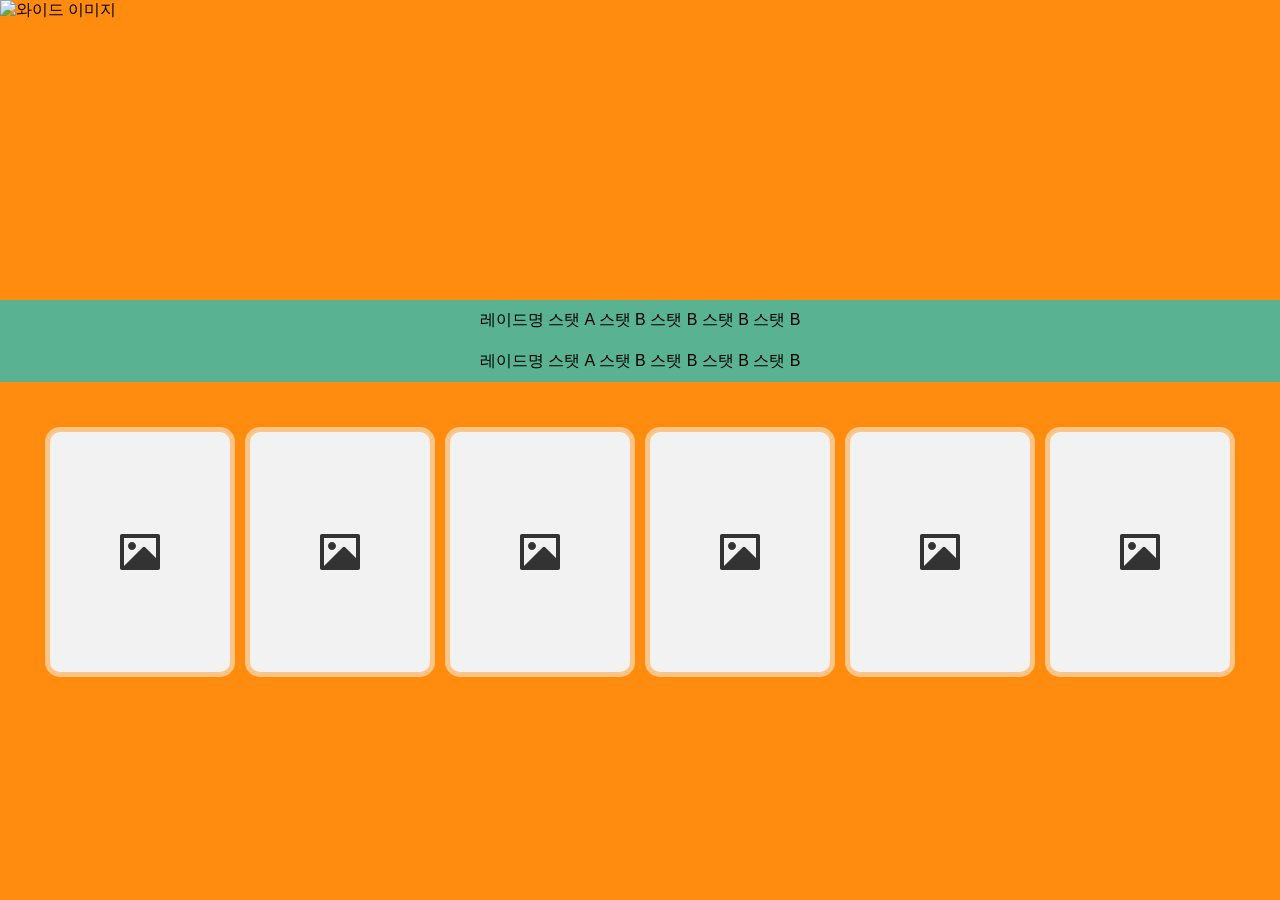
==== commit 227a6be7: "middle" ====
--- a/index.html
+++ b/index.html
@@ -3,217 +3,102 @@
 <head>
     <meta charset="UTF-8">
     <meta name="viewport" content="width=device-width, initial-scale=1.0">
-    <title>웹페이지 레이아웃</title>
-    <style>
-        body {
-            margin: 0;
-            font-family: sans-serif;
-            background-color: #F6850C;
-        }
+    <title>cards test</title>
+         <!-- script src="https://cdn.jsdelivr.net/npm/@tailwindcss/browser@4"></script -->
+        <link rel="stylesheet" href="cards.css">
+        <link rel="stylesheet" href="body.css">
+</head>
 
-        .wide-image-container {
-            width: 100%;
-            height: 300px; / 이미지 높이 조절 /
-            overflow: hidden;
-            position: relative;
-        }
+<body>
+    
+<div class="wide-image-container">
+    <img src="https://i.pinimg.com/736x/50/5e/8e/505e8eb54f13df32462afc23242e1bf7.jpg" alt="와이드 이미지">
+</div>
 
-        .wide-image-container img {
-            width: 100%;
-            height: 100%;
-            object-fit: cover; / 이미지가 컨테이너를 꽉 채우도록 /
-        }
+<section class="stats-section">
+    <span class="stat-item">레이드명</span>
+    <span class="stat-item">스탯 A</span>
+    <span class="stat-item">스탯 B</span>
+    <span class="stat-item">스탯 B</span>
+    <span class="stat-item">스탯 B</span>
+    <span class="stat-item">스탯 B</span>
+</section>
+<section class="stats-section">
+    <span class="stat-item">레이드명</span>
+    <span class="stat-item">스탯 A</span>
+    <span class="stat-item">스탯 B</span>
+    <span class="stat-item">스탯 B</span>
+    <span class="stat-item">스탯 B</span>
+    <span class="stat-item">스탯 B</span>
+</section>
 
-        .stats-section {
-            padding: 10px;
-            background-color: #59B292;
-            text-align: center;
-            margin-bottom: 20px;
-        }
-
-        .stats-section h2 {
-            margin-top: 0;
-            color: #333333;
-        }
-
-        .stat-item {
-            display: inline-block;
-            margin: 5px 3px;
-            padding: 8px 15px;
-            background-color: #F48F68;
-            border-radius: 5px;
-            cursor: pointer;
-            transition: background-color 0.3s ease;
-        }
-
-        .stat-item:hover {
-            background-color: #c0c0c0;
-        }
-
-        .cards-section {
-            display: flex;
-            flex-wrap: wrap;
-            justify-content: center;
-            padding: 20px;
-            gap: 20px;
-        }
-
-        .card {
-            width: 250px;
-            background-color: #869B7E;
-            border-radius: 10px;
-            box-shadow: 0 4px 8px rgba(0, 0, 0, 0.1);
-            overflow: hidden;
-            cursor: pointer;
-            transition: transform 0.3s ease, box-shadow 0.3s ease;
-        }
-
-        .card:hover {
-            transform: translateY(-5px);
-            box-shadow: 0 8px 16px rgba(0, 0, 0, 0.2);
-        }
-
-        .card-header {
-            background-color: 007bff;
-            color: white;
-            padding: 15px;
-            text-align: center;
-            font-size: 1.2em;
-            font-weight: bold;
-        }
-
-        .card-content {
-            padding: 15px;
-            text-align: center;
-        }
-
-        .card-content p {
-            margin: 0 0 10px 0;
-            color: 555;
-        }
-
-        .sheet-section {
-            padding: 15px;
-            background-color: 333;
-            color: fff;
-            text-align: center;
-            font-size: 0.9em;
-            position: sticky;
-            bottom: 0;
-            width: 100%;
-        }
-
-        / 카드 클릭 시 확대 및 편집 모드 (JavaScript로 구현 필요) /
-        .card.expanded {
-            width: 500px; / 확대될 너비 /
-            height: auto; / 내용에 맞게 높이 조절 /
-            position: fixed;
-            top: 50%;
-            left: 50%;
-            transform: translate(-50%, -50%);
-            z-index: 1000;
-            box-shadow: 0 16px 32px rgba(0, 0, 0, 0.3);
-        }
-
-        .card.expanded .card-header,
-        .card.expanded .card-content {
-            padding: 20px;
-        }
-
-        .card.expanded .card-content textarea {
-            width: 100%;
-            height: 150px;
-            margin-top: 10px;
-            padding: 10px;
-            border: 1px solid ccc;
-            border-radius: 5px;
-            font-family: sans-serif;
-            font-size: 1em;
-            resize: vertical; / 세로로만 크기 조절 가능 /
-        }
-    </style>
-</head>
-<body>
-
-    <div class="wide-image-container">
-        <img src="https://i.pinimg.com/1200x/ff/57/47/ff57477cca0a3f9d57aa78e1961f3767.jpg" alt="와이드 이미지">
+<div class="card-container">
+    <div class="card">
+         <svg xmlns="http://www.w3.org/2000/svg" viewBox="0 0 24 24">
+            <path d="M20 5H4V19L13.2923 9.70649C13.6828 9.31595 14.3159 9.31591 14.7065 9.70641L20 15.0104V5ZM2 3.9934C2 3.44476 2.45531 3 2.9918 3H21.0082C21.556 3 22 3.44495 22 3.9934V20.0066C22 20.5552 21.5447 21 21.0082 21H2.9918C2.44405 21 2 20.5551 2 20.0066V3.9934ZM8 11C6.89543 11 6 10.1046 6 9C6 7.89543 6.89543 7 8 7C9.10457 7 10 7.89543 10 9C10 10.1046 9.10457 11 8 11Z"></path>
+        </svg>
+        <div class="card__content">
+            <p class="card__title">캐릭터명</p>
+            <p class="card__description">
+                이122곳에 체크박스 수정화면이곳에 체크박스 수정화면이곳에 체크박스 수정화면이곳에 체크박스 수정화면이곳에 체크박스 수정화면이곳에 체크박스 수정화면
+            </p>
+        </div>
     </div>
-
-    <section class="stats-section">
-        <h2>스탯</h2>
-        <span class="stat-item">이름 1</span>
-        <span class="stat-item">스탯 A</span>
-        <span class="stat-item">스탯 B</span>
-        <span class="stat-item">이름 2</span>
-        <span class="stat-item">스탯 C</span>
-        <span class="stat-item">스탯 D</span>
-    </section>
-
-    <section class="cards-section">
-        <div class="card">
-            <div class="card-header">이름 1</div>
-            <div class="card-content">
-                <p>관련 정보 1</p>
-                <p>추가 정보 1</p>
-            </div>
+    <div class="card">
+         <svg xmlns="http://www.w3.org/2000/svg" viewBox="0 0 24 24">
+            <path d="M20 5H4V19L13.2923 9.70649C13.6828 9.31595 14.3159 9.31591 14.7065 9.70641L20 15.0104V5ZM2 3.9934C2 3.44476 2.45531 3 2.9918 3H21.0082C21.556 3 22 3.44495 22 3.9934V20.0066C22 20.5552 21.5447 21 21.0082 21H2.9918C2.44405 21 2 20.5551 2 20.0066V3.9934ZM8 11C6.89543 11 6 10.1046 6 9C6 7.89543 6.89543 7 8 7C9.10457 7 10 7.89543 10 9C10 10.1046 9.10457 11 8 11Z"></path>
+        </svg>
+        <div class="card__content">
+            <p class="card__title">캐릭터명</p>
+            <p class="card__description">
+                이곳에 체크박스 수정화면이곳에 체크박스 수정화면이곳에 체크박스 수정화면이곳에 체크박스 수정화면이곳에 체크박스 수정화면이곳에 체크박스 수정화면
+            </p>
         </div>
-        <div class="card">
-            <div class="card-header">이름 2</div>
-            <div class="card-content">
-                <p>관련 정보 2</p>
-                <p>추가 정보 2</p>
-            </div>
+    </div>
+    <div class="card">
+         <svg xmlns="http://www.w3.org/2000/svg" viewBox="0 0 24 24">
+            <path d="M20 5H4V19L13.2923 9.70649C13.6828 9.31595 14.3159 9.31591 14.7065 9.70641L20 15.0104V5ZM2 3.9934C2 3.44476 2.45531 3 2.9918 3H21.0082C21.556 3 22 3.44495 22 3.9934V20.0066C22 20.5552 21.5447 21 21.0082 21H2.9918C2.44405 21 2 20.5551 2 20.0066V3.9934ZM8 11C6.89543 11 6 10.1046 6 9C6 7.89543 6.89543 7 8 7C9.10457 7 10 7.89543 10 9C10 10.1046 9.10457 11 8 11Z"></path>
+        </svg>
+        <div class="card__content">
+            <p class="card__title">캐릭터명</p>
+            <p class="card__description">
+                이곳에 체크박스 수정화면이곳에 체크박스 수정화면이곳에 체크박스 수정화면이곳에 체크박스 수정화면이곳에 체크박스 수정화면이곳에 체크박스 수정화면
+            </p>
         </div>
-        <div class="card">
-            <div class="card-header">이름 3</div>
-            <div class="card-content">
-                <p>관련 정보 3</p>
-                <p>추가 정보 3</p>
-            </div>
+    </div>
+    <div class="card">
+         <svg xmlns="http://www.w3.org/2000/svg" viewBox="0 0 24 24">
+            <path d="M20 5H4V19L13.2923 9.70649C13.6828 9.31595 14.3159 9.31591 14.7065 9.70641L20 15.0104V5ZM2 3.9934C2 3.44476 2.45531 3 2.9918 3H21.0082C21.556 3 22 3.44495 22 3.9934V20.0066C22 20.5552 21.5447 21 21.0082 21H2.9918C2.44405 21 2 20.5551 2 20.0066V3.9934ZM8 11C6.89543 11 6 10.1046 6 9C6 7.89543 6.89543 7 8 7C9.10457 7 10 7.89543 10 9C10 10.1046 9.10457 11 8 11Z"></path>
+        </svg>
+        <div class="card__content">
+            <p class="card__title">캐릭터명</p>
+            <p class="card__description">
+                이1곳에 체크박스 수정화면이곳에 체크박스 수정화면이곳에 체크박스 수정화면이곳에 체크박스 수정화면이곳에 체크박스 수정화면이곳에 체크박스 수정화면
+            </p>
         </div>
-        <!-- 더 많은 카드 추가 가능 -->
-    </section>
-
-    <div class="sheet-section">
-        이것은 한 줄짜리 시트입니다.
     </div>
-
-    <script>
-        document.querySelectorAll('.card').forEach(card => {
-            card.addEventListener('click', function() {
-                // 이미 확대된 상태라면 해제
-                if (this.classList.contains('expanded')) {
-                    this.classList.remove('expanded');
-                    // 편집 모드에서 일반 텍스트로 복구 (필요시)
-                    const textarea = this.querySelector('textarea');
-                    if (textarea) {
-                        const contentDiv = document.createElement('div');
-                        contentDiv.innerHTML = textarea.value.replace(/\n/g, '<br>');
-                        textarea.parentNode.replaceChild(contentDiv, textarea);
-                    }
-                    return;
-                }
-
-                // 다른 카드들이 확대된 상태라면 모두 해제
-                document.querySelectorAll('.card.expanded').forEach(expandedCard => {
-                    expandedCard.classList.remove('expanded');
-                });
-
-                // 현재 카드 확대
-                this.classList.add('expanded');
-
-                // 편집 모드로 전환 (텍스트 영역 추가)
-                const contentDiv = this.querySelector('.card-content');
-                if (!contentDiv.querySelector('textarea')) {
-                    const currentContent = contentDiv.innerHTML.replace(/<br>/g, '\n'); // <br> 태그를 개행 문자로 변환
-                    contentDiv.innerHTML = ''; // 기존 내용 삭제
-                    const textarea = document.createElement('textarea');
-                    textarea.value = currentContent;
-                    contentDiv.appendChild(textarea);
-                }
-            });
-        });
-    </script>
-
+    <div class="card">
+         <svg xmlns="http://www.w3.org/2000/svg" viewBox="0 0 24 24">
+            <path d="M20 5H4V19L13.2923 9.70649C13.6828 9.31595 14.3159 9.31591 14.7065 9.70641L20 15.0104V5ZM2 3.9934C2 3.44476 2.45531 3 2.9918 3H21.0082C21.556 3 22 3.44495 22 3.9934V20.0066C22 20.5552 21.5447 21 21.0082 21H2.9918C2.44405 21 2 20.5551 2 20.0066V3.9934ZM8 11C6.89543 11 6 10.1046 6 9C6 7.89543 6.89543 7 8 7C9.10457 7 10 7.89543 10 9C10 10.1046 9.10457 11 8 11Z"></path>
+        </svg>
+        <div class="card__content">
+            <p class="card__title">캐릭터명</p>
+            <p class="card__description">
+                이곳에 체크박스 수정화면이곳에 체크박스 수정화면이곳에 체크박스 수정화면이곳에 체크박스 수정화면이곳에 체크박스 수정화면이곳에 체크박스 수정화면
+            </p>
+        </div>
+    </div>
+    <div class="card">
+         <svg xmlns="http://www.w3.org/2000/svg" viewBox="0 0 24 24">
+            <path d="M20 5H4V19L13.2923 9.70649C13.6828 9.31595 14.3159 9.31591 14.7065 9.70641L20 15.0104V5ZM2 3.9934C2 3.44476 2.45531 3 2.9918 3H21.0082C21.556 3 22 3.44495 22 3.9934V20.0066C22 20.5552 21.5447 21 21.0082 21H2.9918C2.44405 21 2 20.5551 2 20.0066V3.9934ZM8 11C6.89543 11 6 10.1046 6 9C6 7.89543 6.89543 7 8 7C9.10457 7 10 7.89543 10 9C10 10.1046 9.10457 11 8 11Z"></path>
+        </svg>
+        <div class="card__content">
+            <p class="card__title">캐릭터명</p>
+            <p class="card__description">
+                이곳에6/2 체크박스 수정화면이곳에 체크박스 수정화면이곳에 체크박스 수정화면이곳에 체크박스 수정화면이곳에 체크박스 수정화면이곳에 체크박스 수정화면
+            </p>
+        </div>
+    </div>
+</div>
 </body>
 </html>
--- a/cards.css
+++ b/cards.css
@@ -0,0 +1,84 @@
+.card-container {
+  display: flex;          /* 가로 배치 */
+  flex-wrap: wrap; 
+  gap: 20px;              /* 카드 사이 간격 */
+  justify-content: center;/* 가운데 정렬 */
+  margin: 50px;
+}
+.card {
+  flex: 1;
+  position: relative;
+  max-width: 300px;
+  height: 200px;
+  background-color: #f2f2f2;
+  padding: 20px;
+  border-radius: 10px;
+  display: flex;
+  align-items: center;
+  justify-content: center;
+  overflow: hidden;
+  perspective: 1000px;
+  box-shadow: 0 0 0 5px #ffffff80;
+  transition: all 0.6s cubic-bezier(0.175, 0.885, 0.32, 1.275);
+}
+
+.card svg {
+  width: 48px;
+  fill: #333;
+  transition: all 0.6s cubic-bezier(0.175, 0.885, 0.32, 1.275);
+}
+
+.card:hover {
+  transform: scale(1.05);
+  box-shadow: 0 8px 16px rgba(255, 255, 255, 0.2);
+}
+
+.card__content {
+  position: absolute;
+  top: 0;
+  left: 0;
+  width: 100%;
+  height: 100%;
+  padding: 20px;
+  box-sizing: border-box;
+  background-color: #f2f2f2;
+  transform: rotateX(-90deg);
+  transform-origin: bottom;
+  transition: all 0.6s cubic-bezier(0.175, 0.885, 0.32, 1.275);
+}
+
+.card:hover .card__content {
+  transform: rotateX(0deg);
+}
+
+.card__title {
+  margin: 0;
+  font-size: 24px;
+  color: #333;
+  font-weight: 700;
+}
+
+.card:hover svg {
+  scale: 0;
+}
+
+.card__description {
+  margin: 10px 0 0;
+  font-size: 14px;
+  color: #777;
+  line-height: 1.4;
+}
+
+
+        .wide-image-container {
+            width: 100%;
+            height: 300px; / 이미지 높이 조절 /
+            overflow: hidden;
+            position: relative;
+        }
+
+        .wide-image-container img {
+            width: 100%;
+            height: 100%;
+            object-fit: cover; / 이미지가 컨테이너를 꽉 채우도록 /
+        }
--- a/body.css
+++ b/body.css
@@ -0,0 +1,11 @@
+body {
+    margin: 0;
+    font-family: sans-serif;
+    background-color: #ff8b0f;
+}
+
+.stats-section {
+    padding: 10px;
+    background-color: #59B292;
+    text-align: center;
+}
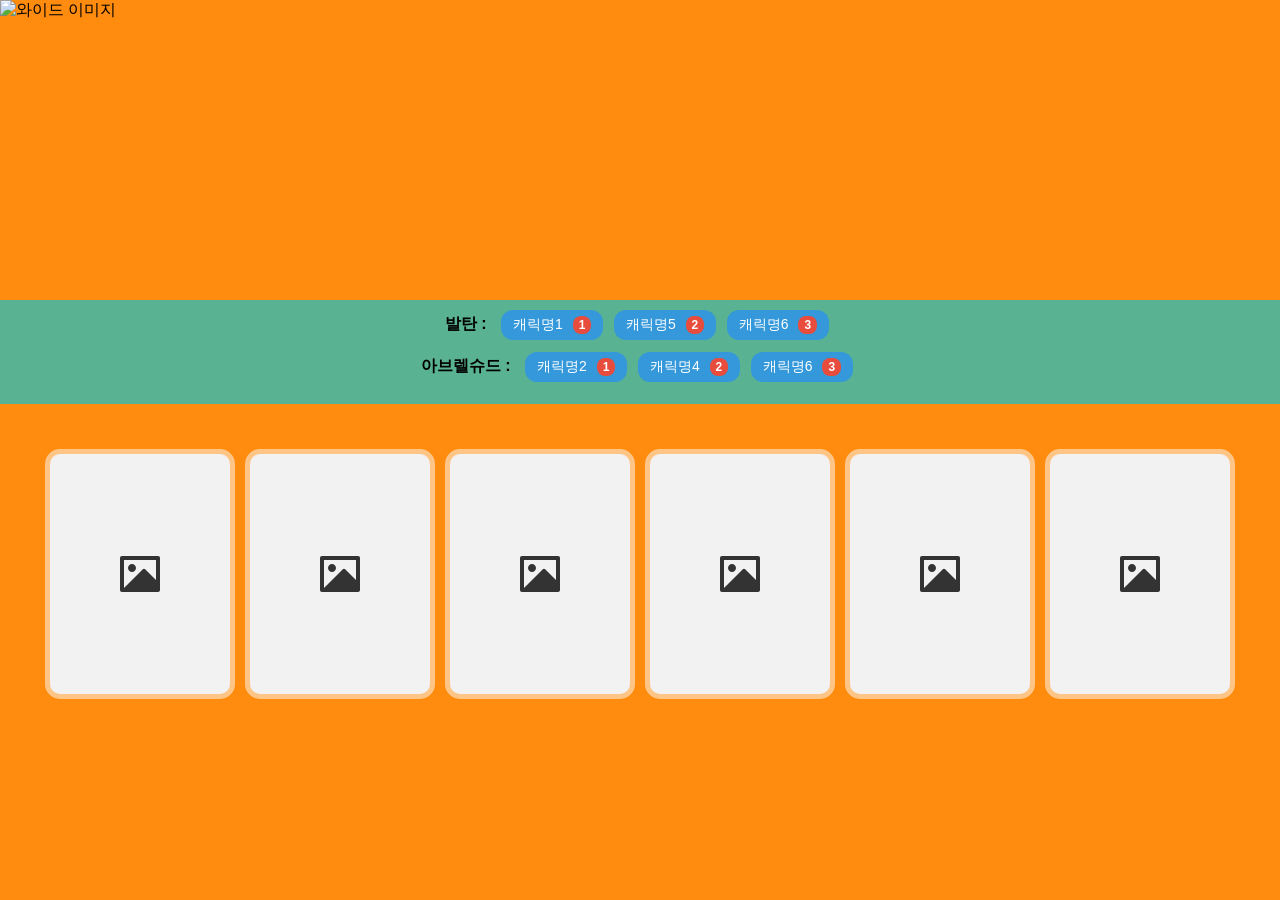
==== commit b11c096a: "flair sum" ====
--- a/index.html
+++ b/index.html
@@ -7,6 +7,7 @@
          <!-- script src="https://cdn.jsdelivr.net/npm/@tailwindcss/browser@4"></script -->
         <link rel="stylesheet" href="cards.css">
         <link rel="stylesheet" href="body.css">
+        <link rel="stylesheet" href="flair.css">
 </head>
 
 <body>
@@ -16,20 +17,19 @@
 </div>
 
 <section class="stats-section">
-    <span class="stat-item">레이드명</span>
-    <span class="stat-item">스탯 A</span>
-    <span class="stat-item">스탯 B</span>
-    <span class="stat-item">스탯 B</span>
-    <span class="stat-item">스탯 B</span>
-    <span class="stat-item">스탯 B</span>
-</section>
-<section class="stats-section">
-    <span class="stat-item">레이드명</span>
-    <span class="stat-item">스탯 A</span>
-    <span class="stat-item">스탯 B</span>
-    <span class="stat-item">스탯 B</span>
-    <span class="stat-item">스탯 B</span>
-    <span class="stat-item">스탯 B</span>
+    <div class="raid">
+    <span class="raid-title">발탄 :</span>
+    <span class="flair">캐릭명1 <span class="badge">1</span></span>
+    <span class="flair">캐릭명5 <span class="badge">2</span></span>
+    <span class="flair">캐릭명6 <span class="badge">3</span></span>
+    </div>
+
+    <div class="raid">
+    <span class="raid-title">아브렐슈드 :</span>
+    <span class="flair">캐릭명2 <span class="badge">1</span></span>
+    <span class="flair">캐릭명4 <span class="badge">2</span></span>
+    <span class="flair">캐릭명6 <span class="badge">3</span></span>
+    </div>
 </section>
 
 <div class="card-container">
--- a/flair.css
+++ b/flair.css
@@ -0,0 +1,32 @@
+.raid {
+  margin-bottom: 12px;
+  font-size: 16px;
+}
+
+.raid-title {
+  font-weight: bold;
+  margin-right: 10px;
+}
+
+.flair {
+  display: inline-block;
+  margin-right: 6px;
+  padding: 6px 12px;
+  border-radius: 12px;
+  background-color: #3498db;
+  color: #fff;
+  font-size: 14px;
+  font-weight: 500;
+  position: relative;
+}
+
+.badge {
+  display: inline-block;
+  margin-left: 6px;
+  padding: 2px 6px;
+  border-radius: 8px;
+  background-color: #e74c3c; /* 빨간색 배지 */
+  color: #fff;
+  font-size: 12px;
+  font-weight: bold;
+}
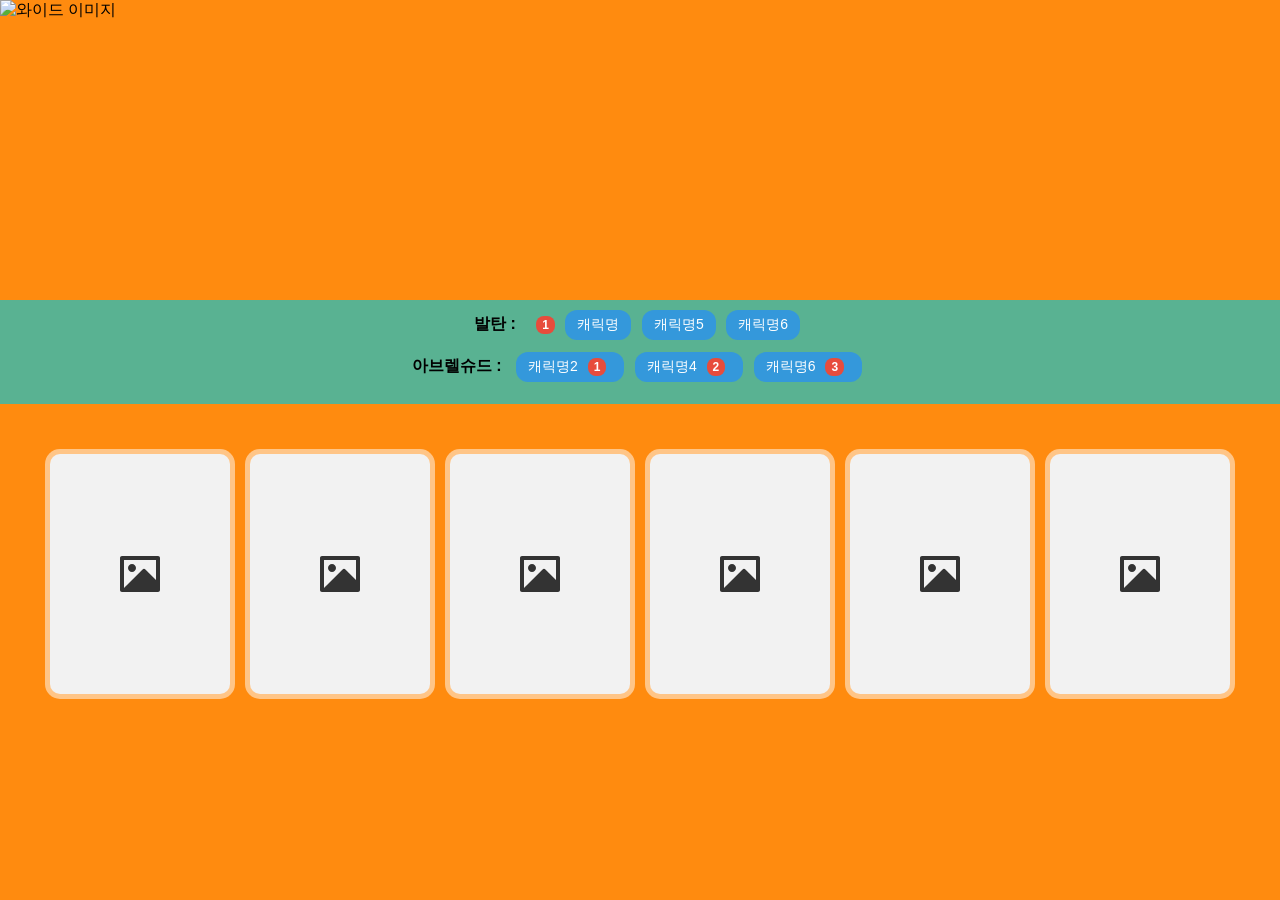
==== commit a13608b8: "reddot move" ====
--- a/index.html
+++ b/index.html
@@ -19,9 +19,10 @@
 <section class="stats-section">
     <div class="raid">
     <span class="raid-title">발탄 :</span>
-    <span class="flair">캐릭명1 <span class="badge">1</span></span>
-    <span class="flair">캐릭명5 <span class="badge">2</span></span>
-    <span class="flair">캐릭명6 <span class="badge">3</span></span>
+    <span class="badge">1</span>
+    <span class="flair">캐릭명</span>
+    <span class="flair">캐릭명5</span>
+    <span class="flair">캐릭명6</span>
     </div>
 
     <div class="raid">
--- a/flair.css
+++ b/flair.css
@@ -22,6 +22,7 @@
 
 .badge {
   display: inline-block;
+  margin-right: 6px;
   margin-left: 6px;
   padding: 2px 6px;
   border-radius: 8px;
